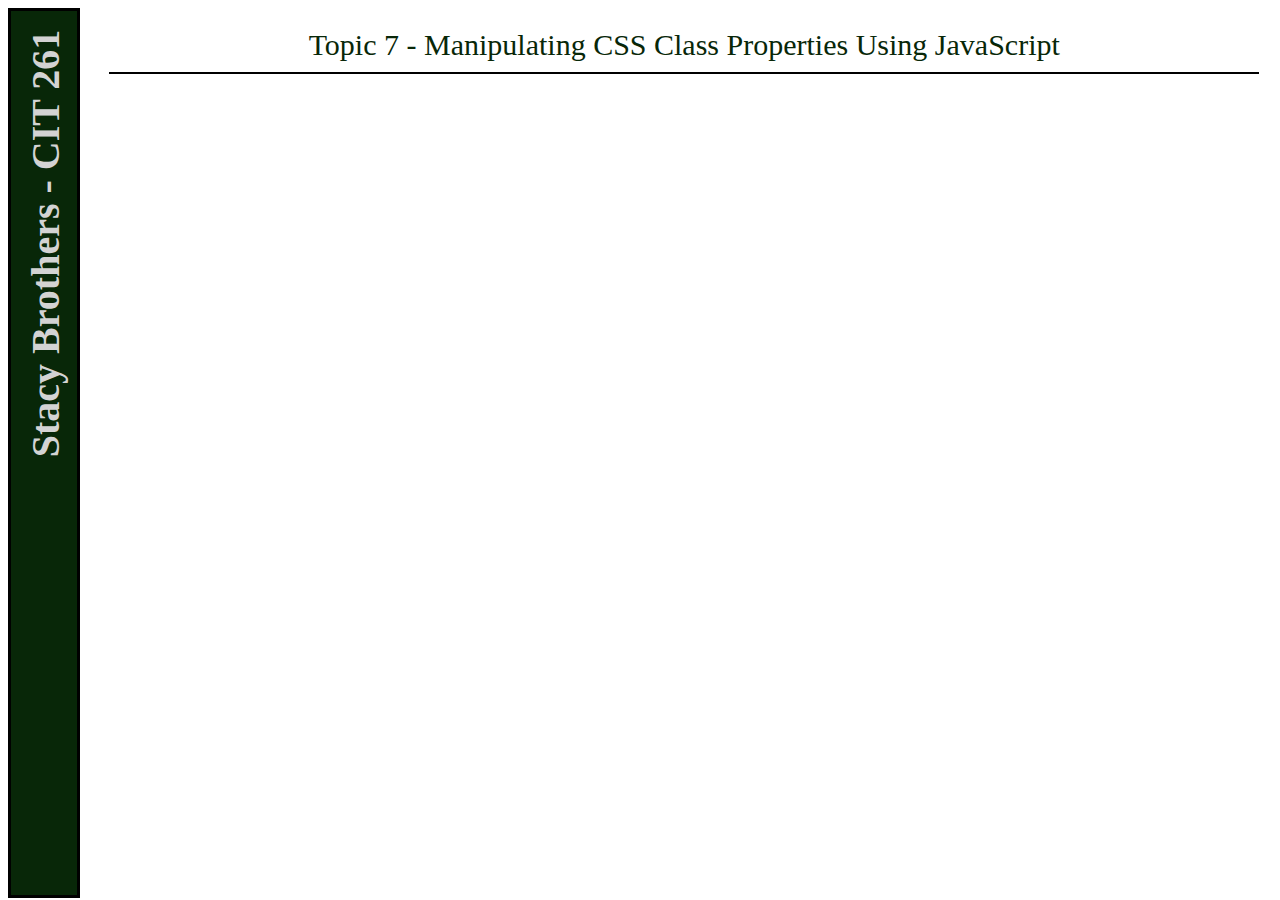
==== CSS/assign.html @ 162c4cd8 "topic 7" ====
<html>
    <head>
        <title>Manipulating CSS</title>
        <link rel="stylesheet" type="text/css" href="./../index.css">        
    </head>
    <body>
        <div class="clearfix">
            <div class="header">
                <div class="header-container">
                    <div class="header-text">Stacy Brothers - CIT 261</div>                        
                </div>
            </div>
            <div class="content">
                <div class="page-title">Topic 7 - Manipulating CSS Class Properties Using JavaScript</div>
                <div>
                    <p>
                    </p>
                    <br><br><br>
                </div>
            </div>
        </div>
        <script type="text/javascript">

        </script>
    </body>
</html>
---- index.css ----
.header {
    height: 100%;
    width: 8%;
    float: left;
}

.header-container {
    width: 66px;
    height: 100%;
    border: 3px solid black;
    background-color: #082708;
    text-align: center;
    
}

.header-text {
    position: absolute;
    font-size: 40px;
    font-weight: bolder;
    top: 220px;
    left: -168px;
    -ms-transform: rotate(-90deg); /* IE 9 */
    -webkit-transform: rotate(-90deg); /* Safari 3-8 */
    transform: rotate(-90deg);
    color: lightgrey;
}

.content {
    width: 91%;
    float: left;
    height: 100%;
}

.page-title {
    font-size: 30px;
    color: #082708;
    width: 100%;
    text-align: center;
    border-bottom: 2px solid black;
    margin-top: 20px;
    padding-bottom: 10px;
    margin-bottom: 20px;
}

.list-header {
    height: 30px;
    background-color: #e6f2e3;
    padding: 15px 0px 0px 15px;
    font-weight: bold;
}

.list-body {
    padding-top: 10px;
    padding-left: 40px;
    padding-bottom: 30px;
}

.list-header-text {
    float: left;
}

.list-header-button {
    float: right;
    padding-right: 15px;
}

.redborder {
    border: 2px solid red;
}

.clearfix::after {
    content: "";
    clear: both;
    display: table;
}
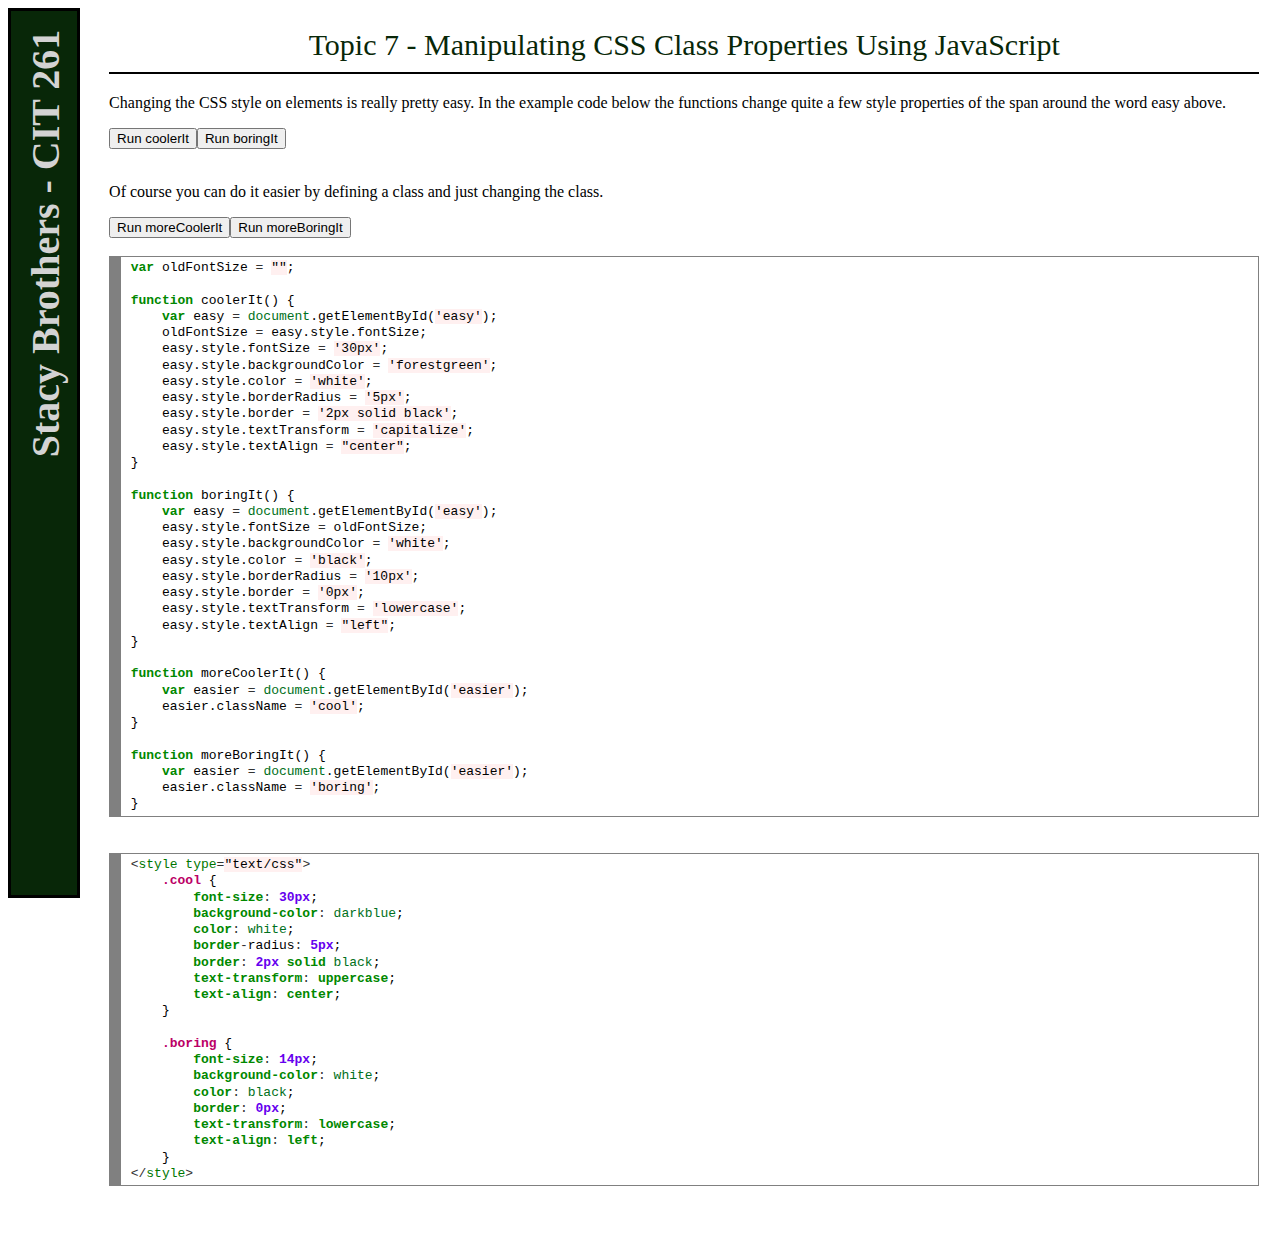
==== commit 7ce6baf2: "topic 7" ====
--- a/CSS/assign.html
+++ b/CSS/assign.html
@@ -1,7 +1,27 @@
 <html>
     <head>
         <title>Manipulating CSS</title>
-        <link rel="stylesheet" type="text/css" href="./../index.css">        
+        <link rel="stylesheet" type="text/css" href="./../index.css">
+<style type="text/css">
+    .cool {
+        font-size: 30px;
+        background-color: darkblue;
+        color: white;
+        border-radius: 5px;
+        border: 2px solid black;
+        text-transform: uppercase;
+        text-align: center;
+    } 
+
+    .boring {
+        font-size: 14px;
+        background-color: white;
+        color: black;
+        border: 0px;
+        text-transform: lowercase;
+        text-align: left;
+    } 
+</style>
     </head>
     <body>
         <div class="clearfix">
@@ -12,14 +32,117 @@
             </div>
             <div class="content">
                 <div class="page-title">Topic 7 - Manipulating CSS Class Properties Using JavaScript</div>
-                <div>
+                <div>                    
                     <p>
+                        Changing the CSS style on elements is really pretty <span id='easy'>easy</span>.  
+                        In the example code below the functions change quite a few style properties of the span
+                        around the word easy above.
                     </p>
-                    <br><br><br>
+                    <button onclick="coolerIt();">Run coolerIt</button><button onclick="boringIt();">Run boringIt</button>
+                    <br><br>
+                    <p>
+                        Of course you can do it <span id='easier'>easier</span> by defining a class and just changing the class.  
+                    </p>
+                    <button onclick="moreCoolerIt();">Run moreCoolerIt</button><button onclick="moreBoringIt();">Run moreBoringIt</button>
+                    <br><br>
+                    <!-- HTML generated using hilite.me --><div style="background: #ffffff; overflow:auto;width:auto;border:solid gray;border-width:.1em .1em .1em .8em;padding:.2em .6em;"><pre style="margin: 0; line-height: 125%"><span style="color: #008800; font-weight: bold">var</span> oldFontSize <span style="color: #333333">=</span> <span style="background-color: #fff0f0">&quot;&quot;</span>;            
+            
+<span style="color: #008800; font-weight: bold">function</span> coolerIt() {
+    <span style="color: #008800; font-weight: bold">var</span> easy <span style="color: #333333">=</span> <span style="color: #007020">document</span>.getElementById(<span style="background-color: #fff0f0">&#39;easy&#39;</span>);
+    oldFontSize <span style="color: #333333">=</span> easy.style.fontSize;
+    easy.style.fontSize <span style="color: #333333">=</span> <span style="background-color: #fff0f0">&#39;30px&#39;</span>;
+    easy.style.backgroundColor <span style="color: #333333">=</span> <span style="background-color: #fff0f0">&#39;forestgreen&#39;</span>;
+    easy.style.color <span style="color: #333333">=</span> <span style="background-color: #fff0f0">&#39;white&#39;</span>;
+    easy.style.borderRadius <span style="color: #333333">=</span> <span style="background-color: #fff0f0">&#39;5px&#39;</span>;
+    easy.style.border <span style="color: #333333">=</span> <span style="background-color: #fff0f0">&#39;2px solid black&#39;</span>;
+    easy.style.textTransform <span style="color: #333333">=</span> <span style="background-color: #fff0f0">&#39;capitalize&#39;</span>;
+    easy.style.textAlign <span style="color: #333333">=</span> <span style="background-color: #fff0f0">&quot;center&quot;</span>;
+}   
+
+<span style="color: #008800; font-weight: bold">function</span> boringIt() {
+    <span style="color: #008800; font-weight: bold">var</span> easy <span style="color: #333333">=</span> <span style="color: #007020">document</span>.getElementById(<span style="background-color: #fff0f0">&#39;easy&#39;</span>);
+    easy.style.fontSize <span style="color: #333333">=</span> oldFontSize;
+    easy.style.backgroundColor <span style="color: #333333">=</span> <span style="background-color: #fff0f0">&#39;white&#39;</span>;
+    easy.style.color <span style="color: #333333">=</span> <span style="background-color: #fff0f0">&#39;black&#39;</span>;
+    easy.style.borderRadius <span style="color: #333333">=</span> <span style="background-color: #fff0f0">&#39;10px&#39;</span>;
+    easy.style.border <span style="color: #333333">=</span> <span style="background-color: #fff0f0">&#39;0px&#39;</span>;
+    easy.style.textTransform <span style="color: #333333">=</span> <span style="background-color: #fff0f0">&#39;lowercase&#39;</span>;
+    easy.style.textAlign <span style="color: #333333">=</span> <span style="background-color: #fff0f0">&quot;left&quot;</span>;
+}
+
+<span style="color: #008800; font-weight: bold">function</span> moreCoolerIt() {
+    <span style="color: #008800; font-weight: bold">var</span> easier <span style="color: #333333">=</span> <span style="color: #007020">document</span>.getElementById(<span style="background-color: #fff0f0">&#39;easier&#39;</span>);
+    easier.className <span style="color: #333333">=</span> <span style="background-color: #fff0f0">&#39;cool&#39;</span>;
+}
+
+<span style="color: #008800; font-weight: bold">function</span> moreBoringIt() {
+    <span style="color: #008800; font-weight: bold">var</span> easier <span style="color: #333333">=</span> <span style="color: #007020">document</span>.getElementById(<span style="background-color: #fff0f0">&#39;easier&#39;</span>);
+    easier.className <span style="color: #333333">=</span> <span style="background-color: #fff0f0">&#39;boring&#39;</span>;
+}
+</pre></div>
+                    <br><br>
+                    <!-- HTML generated using hilite.me --><div style="background: #ffffff; overflow:auto;width:auto;border:solid gray;border-width:.1em .1em .1em .8em;padding:.2em .6em;"><pre style="margin: 0; line-height: 125%"><span style="color: #333333">&lt;</span><span style="color: #007700">style</span> <span style="color: #007700">type</span><span style="color: #333333">=</span><span style="background-color: #fff0f0">&quot;text/css&quot;</span><span style="color: #333333">&gt;</span>
+    <span style="color: #BB0066; font-weight: bold">.cool</span> {
+        <span style="color: #008800; font-weight: bold">font-size</span><span style="color: #333333">:</span> <span style="color: #6600EE; font-weight: bold">30px</span>;
+        <span style="color: #008800; font-weight: bold">background-color</span><span style="color: #333333">:</span> <span style="color: #007020">darkblue</span>;
+        <span style="color: #008800; font-weight: bold">color</span><span style="color: #333333">:</span> <span style="color: #007020">white</span>;
+        <span style="color: #008800; font-weight: bold">border</span><span style="color: #333333">-</span>radius<span style="color: #333333">:</span> <span style="color: #6600EE; font-weight: bold">5px</span>;
+        <span style="color: #008800; font-weight: bold">border</span><span style="color: #333333">:</span> <span style="color: #6600EE; font-weight: bold">2px</span> <span style="color: #008800; font-weight: bold">solid</span> <span style="color: #007020">black</span>;
+        <span style="color: #008800; font-weight: bold">text-transform</span><span style="color: #333333">:</span> <span style="color: #008800; font-weight: bold">uppercase</span>;
+        <span style="color: #008800; font-weight: bold">text-align</span><span style="color: #333333">:</span> <span style="color: #008800; font-weight: bold">center</span>;
+    } 
+
+    <span style="color: #BB0066; font-weight: bold">.boring</span> {
+        <span style="color: #008800; font-weight: bold">font-size</span><span style="color: #333333">:</span> <span style="color: #6600EE; font-weight: bold">14px</span>;
+        <span style="color: #008800; font-weight: bold">background-color</span><span style="color: #333333">:</span> <span style="color: #007020">white</span>;
+        <span style="color: #008800; font-weight: bold">color</span><span style="color: #333333">:</span> <span style="color: #007020">black</span>;
+        <span style="color: #008800; font-weight: bold">border</span><span style="color: #333333">:</span> <span style="color: #6600EE; font-weight: bold">0px</span>;
+        <span style="color: #008800; font-weight: bold">text-transform</span><span style="color: #333333">:</span> <span style="color: #008800; font-weight: bold">lowercase</span>;
+        <span style="color: #008800; font-weight: bold">text-align</span><span style="color: #333333">:</span> <span style="color: #008800; font-weight: bold">left</span>;
+    } 
+<span style="color: #333333">&lt;/</span><span style="color: #007700">style</span><span style="color: #333333">&gt;</span>
+</pre></div>
+
+
+                    <br><br><br>                    
                 </div>
             </div>
         </div>
         <script type="text/javascript">
+var oldFontSize = "";            
+            
+function coolerIt() {
+    var easy = document.getElementById('easy');
+    oldFontSize = easy.style.fontSize;
+    easy.style.fontSize = '30px';
+    easy.style.backgroundColor = 'forestgreen';
+    easy.style.color = 'white';
+    easy.style.borderRadius = '5px';
+    easy.style.border = '2px solid black';
+    easy.style.textTransform = 'capitalize';
+    easy.style.textAlign = "center";
+}   
+
+function boringIt() {
+    var easy = document.getElementById('easy');
+    easy.style.fontSize = oldFontSize;
+    easy.style.backgroundColor = 'white';
+    easy.style.color = 'black';
+    easy.style.borderRadius = '10px';
+    easy.style.border = '0px';
+    easy.style.textTransform = 'lowercase';
+    easy.style.textAlign = "left";
+}
+
+function moreCoolerIt() {
+    var easier = document.getElementById('easier');
+    easier.className = 'cool';
+}
+
+function moreBoringIt() {
+    var easier = document.getElementById('easier');
+    easier.className = 'boring';
+}
 
         </script>
     </body>
